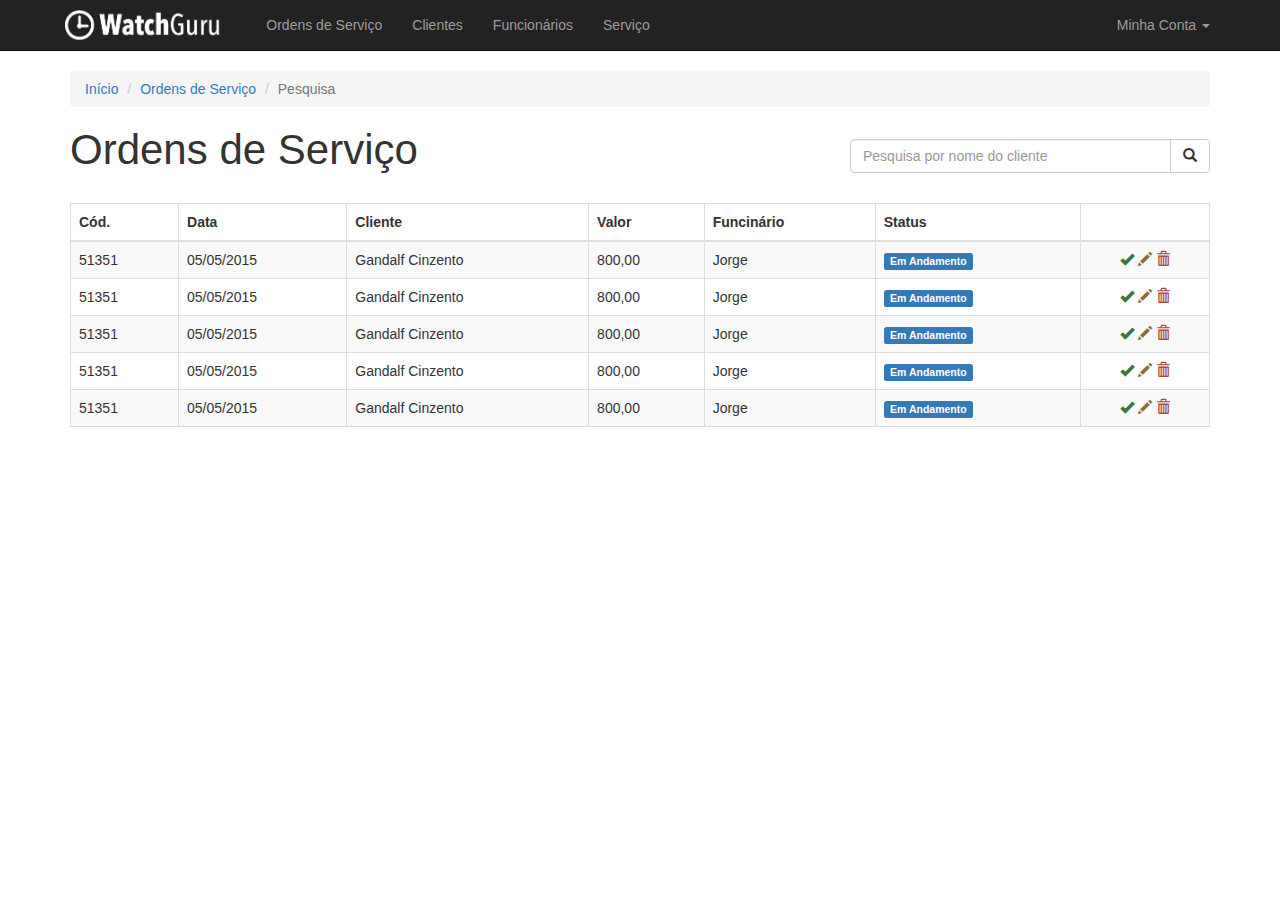
==== watchguru/index.html @ b5f2a040 "Criando uma tabela responsiva" ====
<!DOCTYPE html>
<html>
<head>
  <meta charset="UTF-8">
  <meta name="viewport" content="width=device-width, initial-scale=1">
  
  <title></title>
  
  <link rel="stylesheet" href="css/bootstrap.min.css">
  <link rel="stylesheet" href="css/index.css">
</head>
<body>
	
	<nav class="navbar navbar-inverse navbar-static-top">
		<div class="container">
			<div class="navbar-header">
				<button type="button" class="navbar-toggle collapsed" data-toggle="collapse" data-target="#menu">
					<span class="icon-bar"></span>
					<span class="icon-bar"></span>
					<span class="icon-bar"></span>
				</button>
				<a href="index.html" class="navbar-brand logotipo">
					<img src="img/watchguru.png" alt="Watch Guru">
				</a>
			</div>
			<div class="collapse navbar-collapse" id="menu">
				<ul class="nav navbar-nav">
					<li><a href="">Ordens de Serviço</a></li>
					<li><a href="">Clientes</a></li>
					<li><a href="">Funcionários</a></li>
					<li><a href="">Serviço</a></li>
				</ul>
				<ul class="nav navbar-nav navbar-right">
					<li>
						<a href="#" class="dropdown-toggle" data-toggle="dropdown">Minha Conta
							<span class="caret"></span>
						</a>
						<div class="dropdown-menu perfil">
							<div class="col-sm-4 hidden-xs">
								<img class="img-responsive img-rounded" src="https://api.adorable.io/avatars/100/watchuru.png">
							</div>
							<ul class="list-unstyled col-sm-8">
								<li>Fulano de Tal</li>
								<li><a href="">Alterar Perfil</a></li>
								<li><a href="">Sair</a></li>
							</ul>
						</div>
					</li>
				</ul>
			</div>
		</div>
	</nav>

		<div class="container">
			<ol class="breadcrumb">
				<li><a href="">Início</a></li>
				<li><a href="">Ordens de Serviço</a></li>
				<li class="active">Pesquisa</li>
			</ol>

			<div class="row cabecalho">
				<div class="col-xs-12 col-md-6">
					<h1>Ordens de Serviço</h1>
				</div>
				<div class="col-xs-12 col-md-4 col-md-offset-2 busca">
					<div class="input-group">
						<input type="text" name="busca" class="form-control" placeholder="Pesquisa por nome do cliente">
						<span class="input-group-btn">
							<button type="button" class="btn btn-default">
								<span class="glyphicon glyphicon-search"></span>
							</button>
						</span>
					</div>
				</div>
			</div>
		

		<div class="table-responsive">
			<table class="dados-os table table-striped table-bordered table-hover">
				<thead>
					<th>Cód.</th>
					<th>Data</th>
					<th>Cliente</th>
					<th>Valor</th>
					<th>Funcinário</th>
					<th>Status</th>
					<th></th>
				</thead>
				<tbody>
					<tr>
						<td>51351</td>
			            <td>05/05/2015</td>
			            <td>Gandalf Cinzento</td>
			            <td>800,00</td>
			            <td>Jorge</td>
			            <td><span class="label label-primary">Em Andamento</span></td>
			            <td class="text-center">
			            	<a href=""><span class="glyphicon glyphicon-ok text-success"></span></a>
				            <a href=""><span class="glyphicon glyphicon-pencil text-warning"></span></a>
				            <a href=""><span class="glyphicon glyphicon-trash text-danger"></span></a>
			            </td>
					</tr>
					<tr>
						<td>51351</td>
			            <td>05/05/2015</td>
			            <td>Gandalf Cinzento</td>
			            <td>800,00</td>
			            <td>Jorge</td>
			            <td><span class="label label-primary">Em Andamento</span></td>
			            <td class="text-center">
			            	<a href=""><span class="glyphicon glyphicon-ok text-success"></span></a>
				            <a href=""><span class="glyphicon glyphicon-pencil text-warning"></span></a>
				            <a href=""><span class="glyphicon glyphicon-trash text-danger"></span></a>
			            </td>
					</tr>
					<tr>
						<td>51351</td>
			            <td>05/05/2015</td>
			            <td>Gandalf Cinzento</td>
			            <td>800,00</td>
			            <td>Jorge</td>
			            <td><span class="label label-primary">Em Andamento</span></td>
			            <td class="text-center">
			            	<a href=""><span class="glyphicon glyphicon-ok text-success"></span></a>
				            <a href=""><span class="glyphicon glyphicon-pencil text-warning"></span></a>
				            <a href=""><span class="glyphicon glyphicon-trash text-danger"></span></a>
			            </td>
					</tr>
					<tr>
						<td>51351</td>
			            <td>05/05/2015</td>
			            <td>Gandalf Cinzento</td>
			            <td>800,00</td>
			            <td>Jorge</td>
			            <td><span class="label label-primary">Em Andamento</span></td>
			            <td class="text-center">
			            	<a href=""><span class="glyphicon glyphicon-ok text-success"></span></a>
				            <a href=""><span class="glyphicon glyphicon-pencil text-warning"></span></a>
				            <a href=""><span class="glyphicon glyphicon-trash text-danger"></span></a>
			            </td>
					</tr>
					<tr>
						<td>51351</td>
			            <td>05/05/2015</td>
			            <td>Gandalf Cinzento</td>
			            <td>800,00</td>
			            <td>Jorge</td>
			            <td><span class="label label-primary">Em Andamento</span></td>
			            <td class="text-center">
			            	<a href=""><span class="glyphicon glyphicon-ok text-success"></span></a>
				            <a href=""><span class="glyphicon glyphicon-pencil text-warning"></span></a>
				            <a href=""><span class="glyphicon glyphicon-trash text-danger"></span></a>
			            </td>
					</tr>
				</tbody>
			</table>
		</div>
	</div>

	<script src="js/jquery-2.2.4.min.js"></script>
  	<script src="js/bootstrap.min.js"></script>
</body>
</html>
---- watchguru/css/index.css ----
.logotipo {
	padding: 10px;
	margin-right: 20px;
}

.logotipo img {
	height: 30px;
}

.perfil {
	padding: 10px;
	width: 300px;
}

.perfil li:first-child {
	font-size: 1.3em;
	font-weight: bold;
	margin-bottom: 2px;
}

@media (max-width: 767px) {
	.perfil {
		color: #FFF;
	}

	.perfil a {
		color: #9d9d9d;
		display: block;
		padding: 5px 0;
	}

	.perfil a:hover {
		text-decoration: none;
		color: #FFF;
	}
}

.cabecalho h1 {
	margin: 0;
	font-size: 3em;
}

.busca {
	margin-top: 12px;
}

.dados-os {
	margin-top: 30px;
}
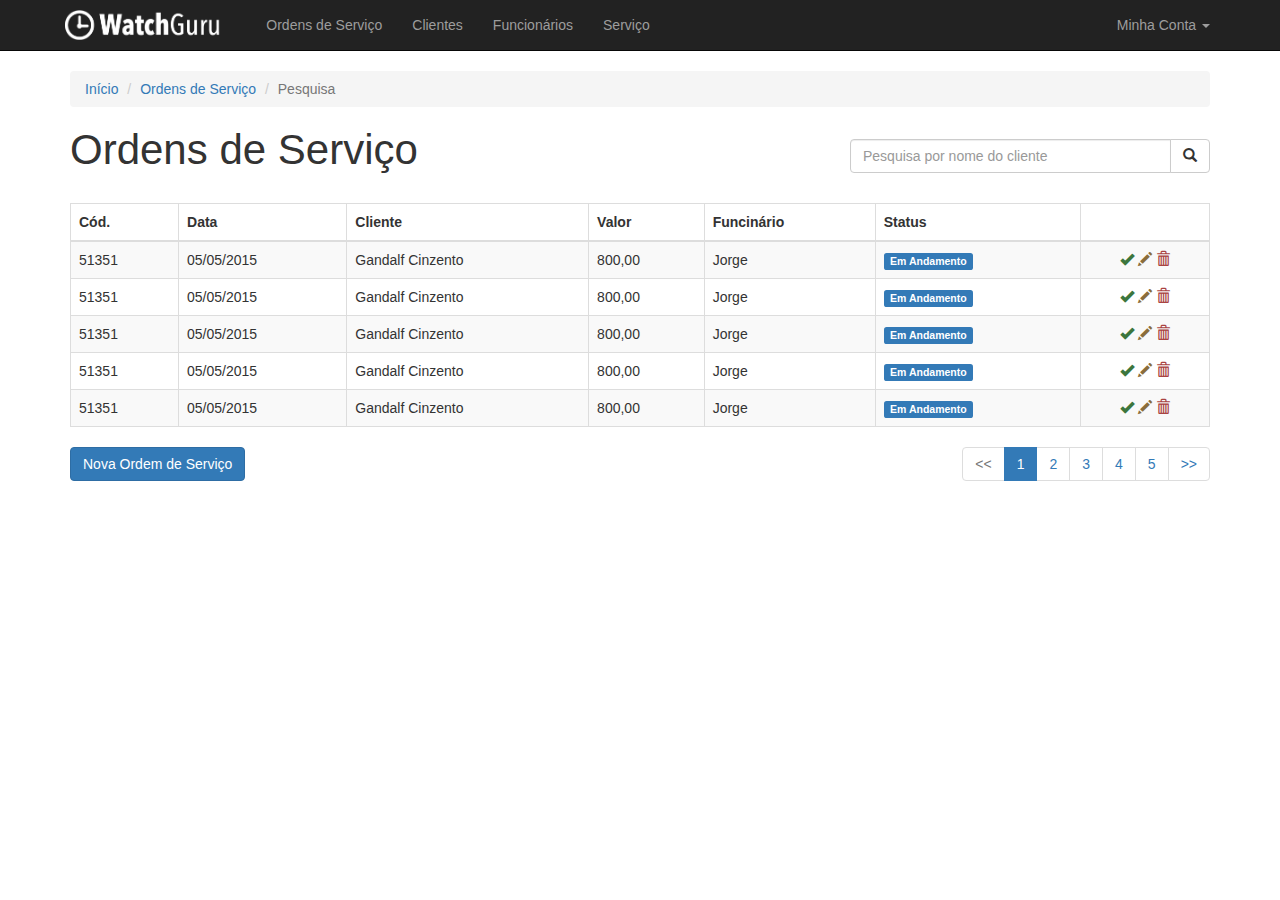
==== commit 5dbb0ea2: "Fazendo paginação" ====
--- a/watchguru/index.html
+++ b/watchguru/index.html
@@ -95,9 +95,9 @@
 			            <td>Jorge</td>
 			            <td><span class="label label-primary">Em Andamento</span></td>
 			            <td class="text-center">
-			            	<a href=""><span class="glyphicon glyphicon-ok text-success"></span></a>
-				            <a href=""><span class="glyphicon glyphicon-pencil text-warning"></span></a>
-				            <a href=""><span class="glyphicon glyphicon-trash text-danger"></span></a>
+			            	<a href="" data-toggle="tooltip" title="Finalizar"> <span class="glyphicon glyphicon-ok text-success"></span></a>
+				            <a href="" data-toggle="tooltip" title="Editar"> <span class="glyphicon glyphicon-pencil text-warning"></span></a>
+				            <a href="" data-toggle="tooltip" title="Excluir"> <span class="glyphicon glyphicon-trash text-danger"></span></a>
 			            </td>
 					</tr>
 					<tr>
@@ -108,9 +108,9 @@
 			            <td>Jorge</td>
 			            <td><span class="label label-primary">Em Andamento</span></td>
 			            <td class="text-center">
-			            	<a href=""><span class="glyphicon glyphicon-ok text-success"></span></a>
-				            <a href=""><span class="glyphicon glyphicon-pencil text-warning"></span></a>
-				            <a href=""><span class="glyphicon glyphicon-trash text-danger"></span></a>
+			            	<a href="" data-toggle="tooltip" title="Finalizar"> <span class="glyphicon glyphicon-ok text-success"></span></a>
+				            <a href="" data-toggle="tooltip" title="Editar"> <span class="glyphicon glyphicon-pencil text-warning"></span></a>
+				            <a href="" data-toggle="tooltip" title="Excluir"> <span class="glyphicon glyphicon-trash text-danger"></span></a>
 			            </td>
 					</tr>
 					<tr>
@@ -121,9 +121,9 @@
 			            <td>Jorge</td>
 			            <td><span class="label label-primary">Em Andamento</span></td>
 			            <td class="text-center">
-			            	<a href=""><span class="glyphicon glyphicon-ok text-success"></span></a>
-				            <a href=""><span class="glyphicon glyphicon-pencil text-warning"></span></a>
-				            <a href=""><span class="glyphicon glyphicon-trash text-danger"></span></a>
+			            	<a href="" data-toggle="tooltip" title="Finalizar"> <span class="glyphicon glyphicon-ok text-success"></span></a>
+				            <a href="" data-toggle="tooltip" title="Editar"> <span class="glyphicon glyphicon-pencil text-warning"></span></a>
+				            <a href="" data-toggle="tooltip" title="Excluir"> <span class="glyphicon glyphicon-trash text-danger"></span></a>
 			            </td>
 					</tr>
 					<tr>
@@ -134,9 +134,9 @@
 			            <td>Jorge</td>
 			            <td><span class="label label-primary">Em Andamento</span></td>
 			            <td class="text-center">
-			            	<a href=""><span class="glyphicon glyphicon-ok text-success"></span></a>
-				            <a href=""><span class="glyphicon glyphicon-pencil text-warning"></span></a>
-				            <a href=""><span class="glyphicon glyphicon-trash text-danger"></span></a>
+			            	<a href="" data-toggle="tooltip" title="Finalizar"> <span class="glyphicon glyphicon-ok text-success"></span></a>
+				            <a href="" data-toggle="tooltip" title="Editar"> <span class="glyphicon glyphicon-pencil text-warning"></span></a>
+				            <a href="" data-toggle="tooltip" title="Excluir"> <span class="glyphicon glyphicon-trash text-danger"></span></a>
 			            </td>
 					</tr>
 					<tr>
@@ -147,17 +147,35 @@
 			            <td>Jorge</td>
 			            <td><span class="label label-primary">Em Andamento</span></td>
 			            <td class="text-center">
-			            	<a href=""><span class="glyphicon glyphicon-ok text-success"></span></a>
-				            <a href=""><span class="glyphicon glyphicon-pencil text-warning"></span></a>
-				            <a href=""><span class="glyphicon glyphicon-trash text-danger"></span></a>
+			            	<a href="" data-toggle="tooltip" title="Finalizar"> <span class="glyphicon glyphicon-ok text-success"></span></a>
+				            <a href="" data-toggle="tooltip" title="Editar"> <span class="glyphicon glyphicon-pencil text-warning"></span></a>
+				            <a href="" data-toggle="tooltip" title="Excluir"> <span class="glyphicon glyphicon-trash text-danger"></span></a>
 			            </td>
 					</tr>
 				</tbody>
 			</table>
 		</div>
+
+		<footer class="row">
+			<div class="col-sm-6">
+				<button class="btn btn-primary">Nova Ordem de Serviço</button>
+			</div>
+			<div class="col-sm-6 paginacao text-right">
+				<ul class="pagination">
+					<li class="disabled"><a href=""><span><<</span></a></li>
+					<li class="active"><a href=""><span>1</span></a></li>
+					<li><a href=""><span>2</span></a></li>
+					<li><a href=""><span>3</span></a></li>
+					<li><a href=""><span>4</span></a></li>
+					<li><a href=""><span>5</span></a></li>
+					<li><a href=""><span>>></span></a></li>
+				</ul>
+			</div>
+		</footer>
 	</div>
 
 	<script src="js/jquery-2.2.4.min.js"></script>
   	<script src="js/bootstrap.min.js"></script>
+  	<script src="js/main.js"></script>
 </body>
 </html>--- a/watchguru/css/index.css
+++ b/watchguru/css/index.css
@@ -18,6 +18,23 @@
 	margin-bottom: 2px;
 }
 
+.cabecalho h1 {
+	margin: 0;
+	font-size: 3em;
+}
+
+.busca {
+	margin-top: 12px;
+}
+
+.dados-os {
+	margin-top: 30px;
+}
+
+.paginacao .pagination {
+	margin: 0;
+}
+
 @media (max-width: 767px) {
 	.perfil {
 		color: #FFF;
@@ -33,17 +50,12 @@
 		text-decoration: none;
 		color: #FFF;
 	}
-}
 
-.cabecalho h1 {
-	margin: 0;
-	font-size: 3em;
-}
+	.paginacao {
+		text-align: center;
+	}
 
-.busca {
-	margin-top: 12px;
-}
-
-.dados-os {
-	margin-top: 30px;
+	.paginacao .pagination {
+		margin-top: 20px;
+	}
 }